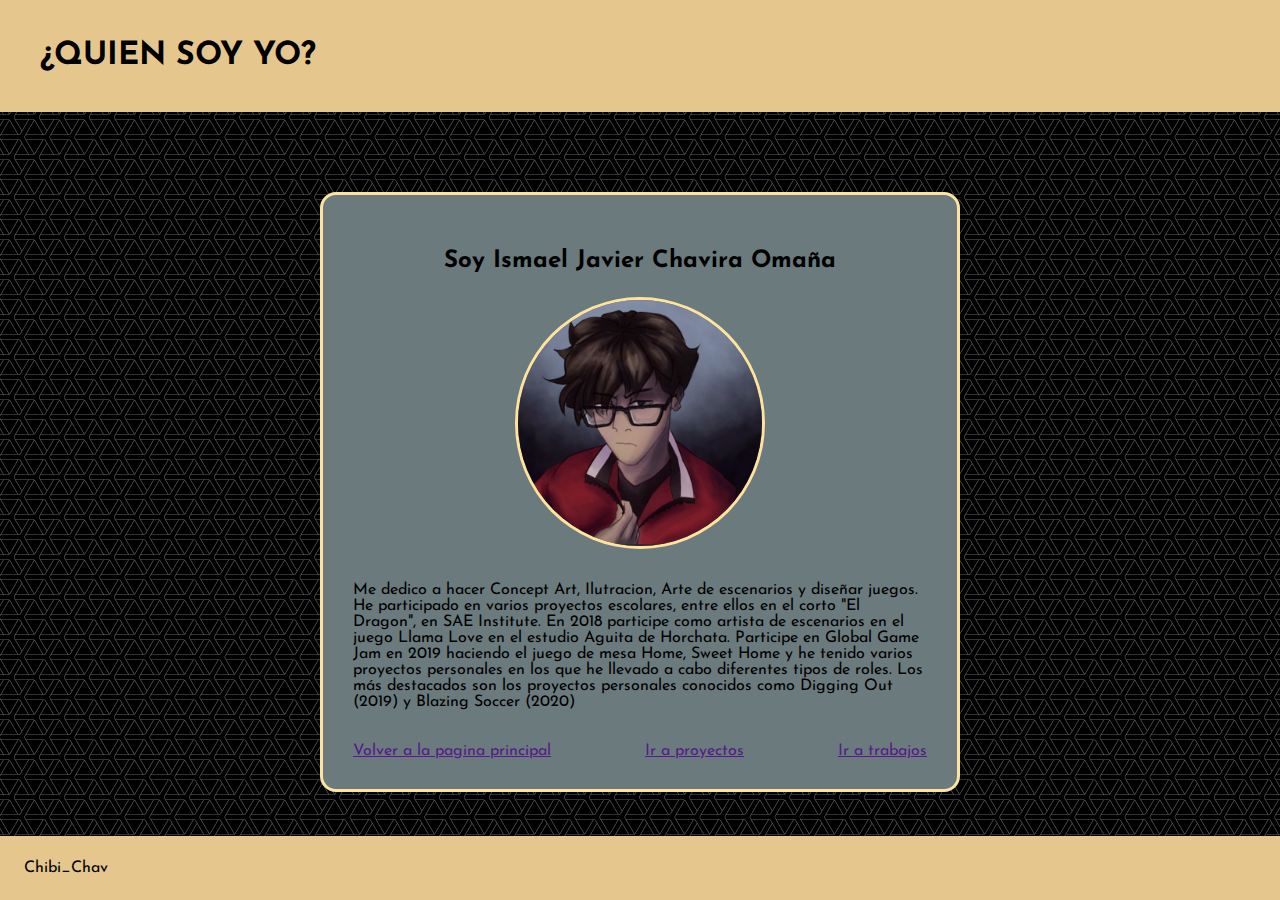
==== About/about.html @ 1c0afbbc "initialize repo" ====
<!DOCTYPE html>
<html lang="es">

<head>
    <meta charset="UTF-8" />
    <link href="https://fonts.googleapis.com/css2?family=Josefin+Sans:wght@300&display=swap" rel="stylesheet">
    <link rel="stylesheet" href="about_style.css" />
    <script src="index.js"></script>
    <title>About</title>
</head>

<body>
    <header class="home-header">
        <div>
            <h1>¿QUIEN SOY YO?</h1>
        </div>
    </header>
    <main>
        <div class="home">
            <section class="about">
                <header class="header-title">
                    <h2>Soy Ismael Javier Chavira Omaña</h2>
                </header>
                <img class="images" width="250px" src="profile_epic.PNG" alt="profile-pic">
                <span class="me-info">
                    <p>
                        Me dedico a hacer Concept Art, Ilutracion, Arte de escenarios y diseñar juegos.

                        He participado en varios proyectos escolares, entre ellos en el corto "El Dragon", en SAE
                        Institute. En 2018 participe como artista de escenarios en el juego Llama Love en el estudio
                        Aguita de Horchata. Participe en Global Game Jam en 2019 haciendo el juego de mesa Home, Sweet
                        Home y he tenido varios proyectos personales en los que he llevado a cabo diferentes tipos de
                        roles. Los más destacados son los proyectos personales conocidos como Digging Out (2019) y
                        Blazing Soccer (2020)
                    </p>
                </span>
                <ul class="page-index">
                    <li><a href="">Volver a la pagina principal</a></li>
                    <li><a href="">Ir a proyectos</a></li>
                    <li><a href="">Ir a trabajos</a></li>
                </ul>
            </section>
        </div>
    </main>
    <footer class="info">
        <div id="footer">
            <p>Chibi_Chav</p>
        </div>
    </footer>
</body>

</html>
---- About/about_style.css ----
*{
    box-sizing: border-box;
    margin: 0;
}
body{
    min-height: 100vh;
    display: flex;
    flex-direction: column;
    background-image: url(webb-dark.png);
    color: black;
    margin: 0;
    font-family: 'Josefin Sans', sans-serif;
}
:root{
    --bg-01: #e5c78e;
    --bg-02: #6b7a7c;
    --rc-03: #ffe39d;
    --fg: #000;
    --hl: #91dcd8;
    --danger: red;

    --mu-01: 80px;
    --mu-02: 24px;
    --pd-01: 500px;
    --pd-02: 600px;

    --rd-01: 16px;
    --rd-02: 50%;
}
main{
    flex-grow: 1;
}
.home{
    display: flex;
    flex-flow: row;
    margin-top: var(--mu-01);
}
.home-header{
    background-color: var(--bg-01);
    padding: 40px;
}
.about{
    background-color: var(--bg-02);

    display: flex;
    flex-flow: column;

    margin-left: auto;
    margin-right: auto;
    padding: 30px;

    width: 50%;
    height: var(--pd-02);

    border-style: solid;
    border-radius: var(--rd-01);
    border-color: var(--rc-03);
}
.header-title{
    margin: var(--mu-02);

    display: flex;
    justify-content: center;
    align-items: center;
}
.images{
    margin: auto;
    margin-top: 0;
    margin-bottom: 0;

    display: flex;
    justify-content: center;
    align-items: center;

    border-style: solid;
    border-radius: var(--rd-02);
    border-color: var(--rc-03);
}
.me-info{
    margin: auto;

    display: flex;
    justify-content: center;
    align-items: center;
}
.info{
    background-color: var(--bg-01);
}
#footer{
    padding: var(--mu-02);
}
.page-index{
    display: flex;
    justify-content: space-between;
    align-items: center;

    padding: 0;

    list-style: none;
}
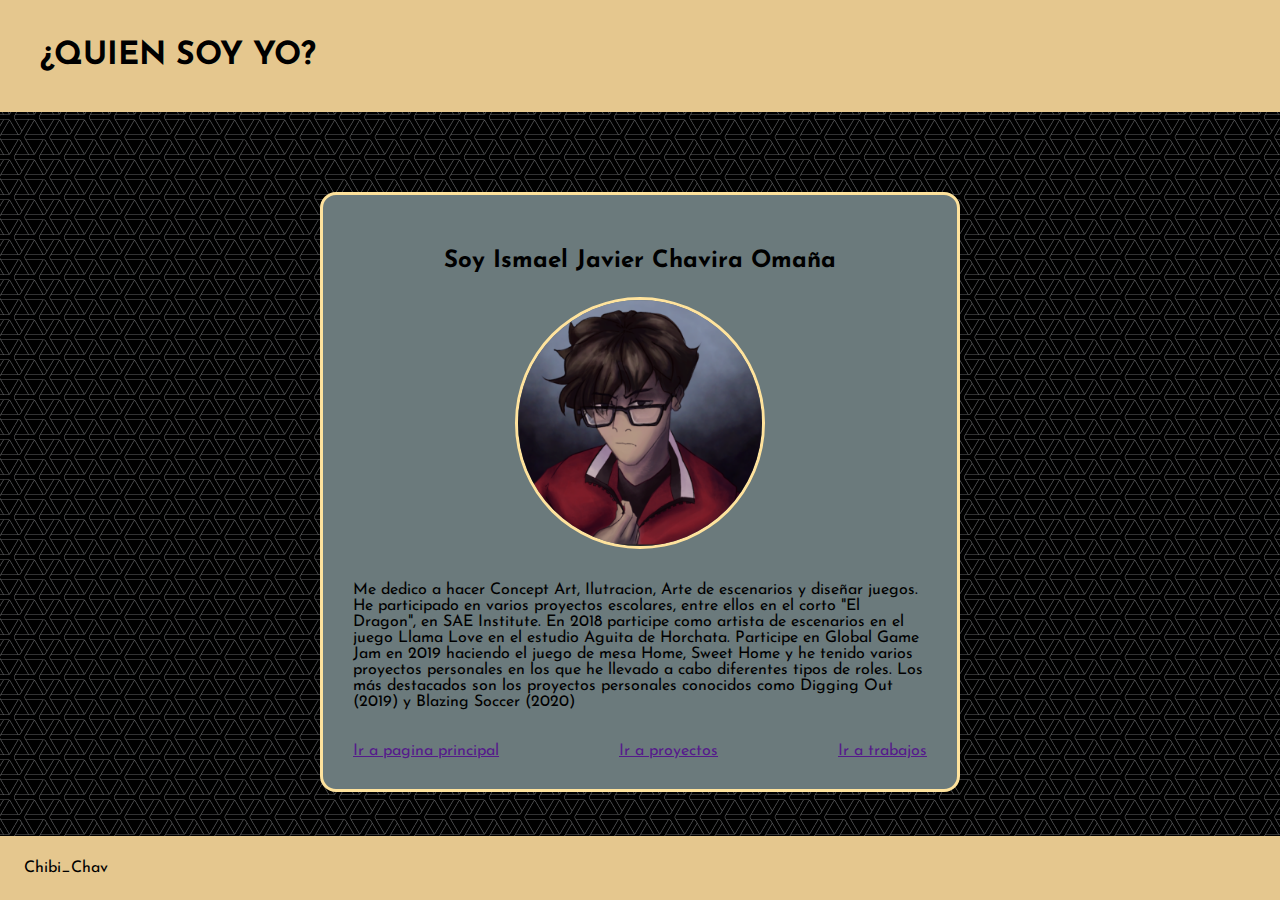
==== commit e74c75b5: "initialize repo" ====
--- a/About/about.html
+++ b/About/about.html
@@ -16,7 +16,7 @@
         </div>
     </header>
     <main>
-        <div class="home">
+        <div class="about-me">
             <section class="about">
                 <header class="header-title">
                     <h2>Soy Ismael Javier Chavira Omaña</h2>
@@ -35,7 +35,7 @@
                     </p>
                 </span>
                 <ul class="page-index">
-                    <li><a href="">Volver a la pagina principal</a></li>
+                    <li><a href="">Ir a pagina principal</a></li>
                     <li><a href="">Ir a proyectos</a></li>
                     <li><a href="">Ir a trabajos</a></li>
                 </ul>
--- a/About/about_style.css
+++ b/About/about_style.css
@@ -30,7 +30,7 @@
 main{
     flex-grow: 1;
 }
-.home{
+.about-me{
     display: flex;
     flex-flow: row;
     margin-top: var(--mu-01);
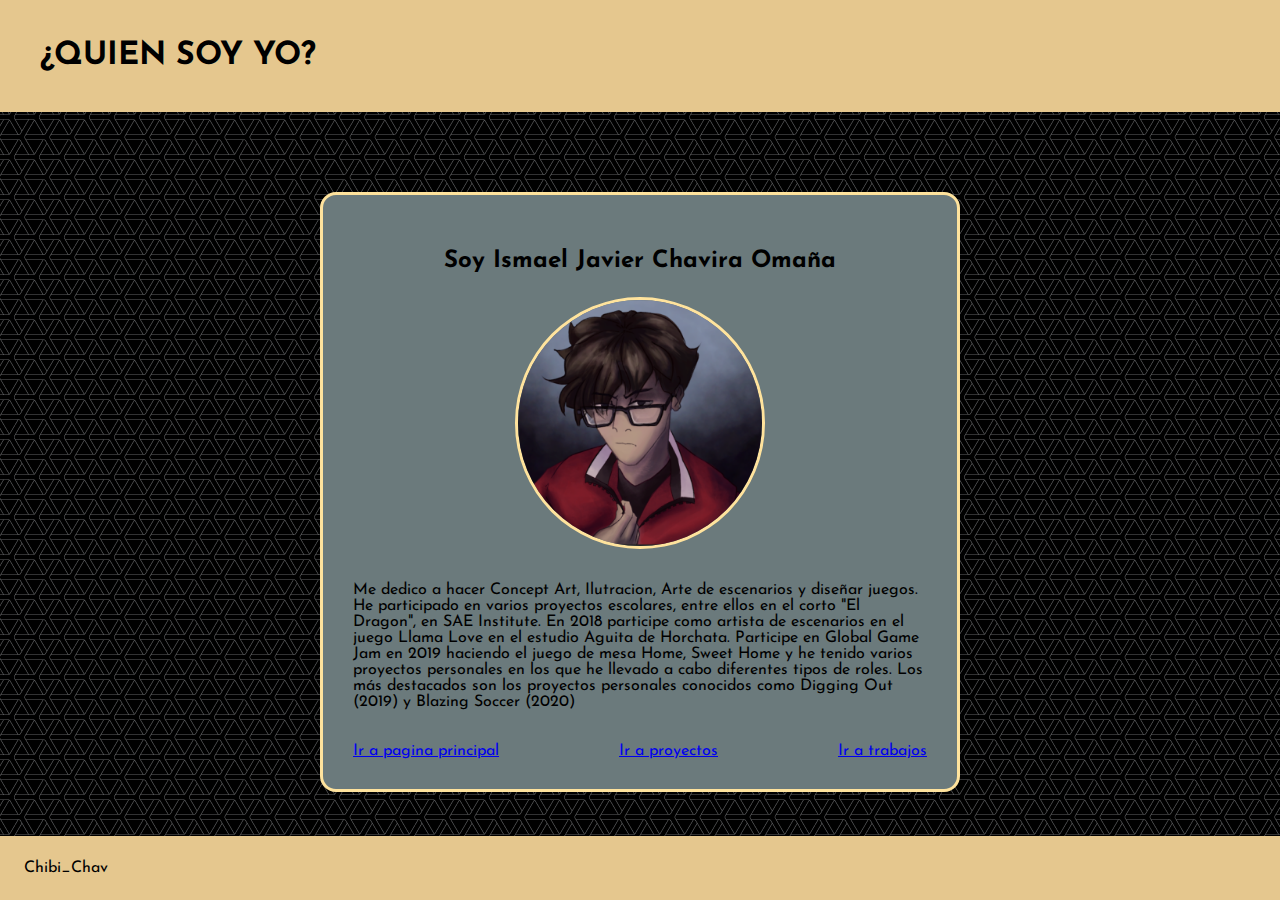
==== commit 3b80b6f5: "initialize repo" ====
--- a/About/about.html
+++ b/About/about.html
@@ -35,9 +35,9 @@
                     </p>
                 </span>
                 <ul class="page-index">
-                    <li><a href="">Ir a pagina principal</a></li>
-                    <li><a href="">Ir a proyectos</a></li>
-                    <li><a href="">Ir a trabajos</a></li>
+                    <li><a href="../index.html">Ir a pagina principal</a></li>
+                    <li><a href="../projects/project.html">Ir a proyectos</a></li>
+                    <li><a href="../works/works.html">Ir a trabajos</a></li>
                 </ul>
             </section>
         </div>
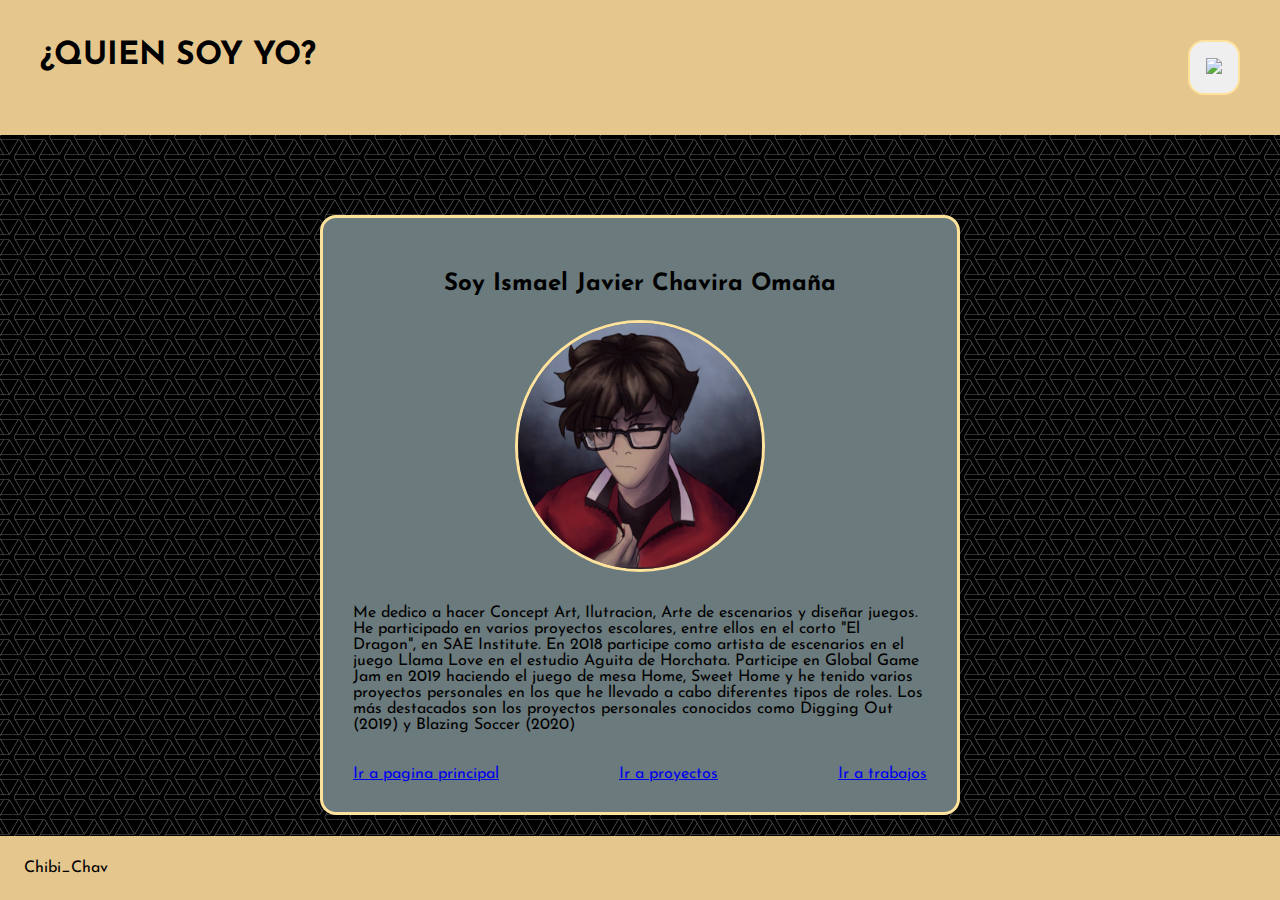
==== commit 851d1230: "javascript final version" ====
--- a/About/about.html
+++ b/About/about.html
@@ -5,15 +5,16 @@
     <meta charset="UTF-8" />
     <link href="https://fonts.googleapis.com/css2?family=Josefin+Sans:wght@300&display=swap" rel="stylesheet">
     <link rel="stylesheet" href="about_style.css" />
-    <script src="index.js"></script>
+    <script src="about.js"></script>
     <title>About</title>
 </head>
 
-<body>
+<body id="app">
     <header class="home-header">
         <div>
             <h1>¿QUIEN SOY YO?</h1>
         </div>
+        <button id="light-mode"><img width="25px" src="./turn_on_off.png"></button>
     </header>
     <main>
         <div class="about-me">
--- a/About/about_style.css
+++ b/About/about_style.css
@@ -1,15 +1,6 @@
 *{
     box-sizing: border-box;
     margin: 0;
-}
-body{
-    min-height: 100vh;
-    display: flex;
-    flex-direction: column;
-    background-image: url(webb-dark.png);
-    color: black;
-    margin: 0;
-    font-family: 'Josefin Sans', sans-serif;
 }
 :root{
     --bg-01: #e5c78e;
@@ -21,23 +12,57 @@
 
     --mu-01: 80px;
     --mu-02: 24px;
+    --mu-03: 16px;
     --pd-01: 500px;
     --pd-02: 600px;
+    --pd-03: 24px;
+    --pd-04: 16px;
 
     --rd-01: 16px;
     --rd-02: 50%;
+}
+body.-light{
+    --bg-01: #e5c78e;
+    --bg-02: #c5dadd;
+    --rc-03: #50462e;
+    background-image: url(webb-light.png);
+    --lt-01: black;
+}
+body{
+    min-height: 100vh;
+    display: flex;
+    flex-direction: column;
+    background-image: url(webb-dark.png);
+    color: black;
+    margin: 0;
+    font-family: 'Josefin Sans', sans-serif;
 }
 main{
     flex-grow: 1;
 }
 .about-me{
     display: flex;
-    flex-flow: row;
+    flex-flow: column;
     margin-top: var(--mu-01);
 }
 .home-header{
     background-color: var(--bg-01);
     padding: 40px;
+
+    display: flex;
+    justify-content: space-between;
+}
+button{
+    padding: var(--pd-04);
+    border-color: var(--rc-03);
+
+    border-style: solid;
+    border-radius: var(--rd-01);
+    cursor: pointer;
+    transition: 0.7s ease all;
+}
+button:hover{
+    background-color: var(--bg-01);
 }
 .about{
     background-color: var(--bg-02);
@@ -76,6 +101,16 @@
     border-radius: var(--rd-02);
     border-color: var(--rc-03);
 }
+input{
+    border: 2px solid var(--fg);
+
+    padding: var(--pd-03);
+    margin-left: 10px;
+    margin-right: auto;
+    margin-top: 30px;
+
+    font-size: 1em;
+}
 .me-info{
     margin: auto;
 
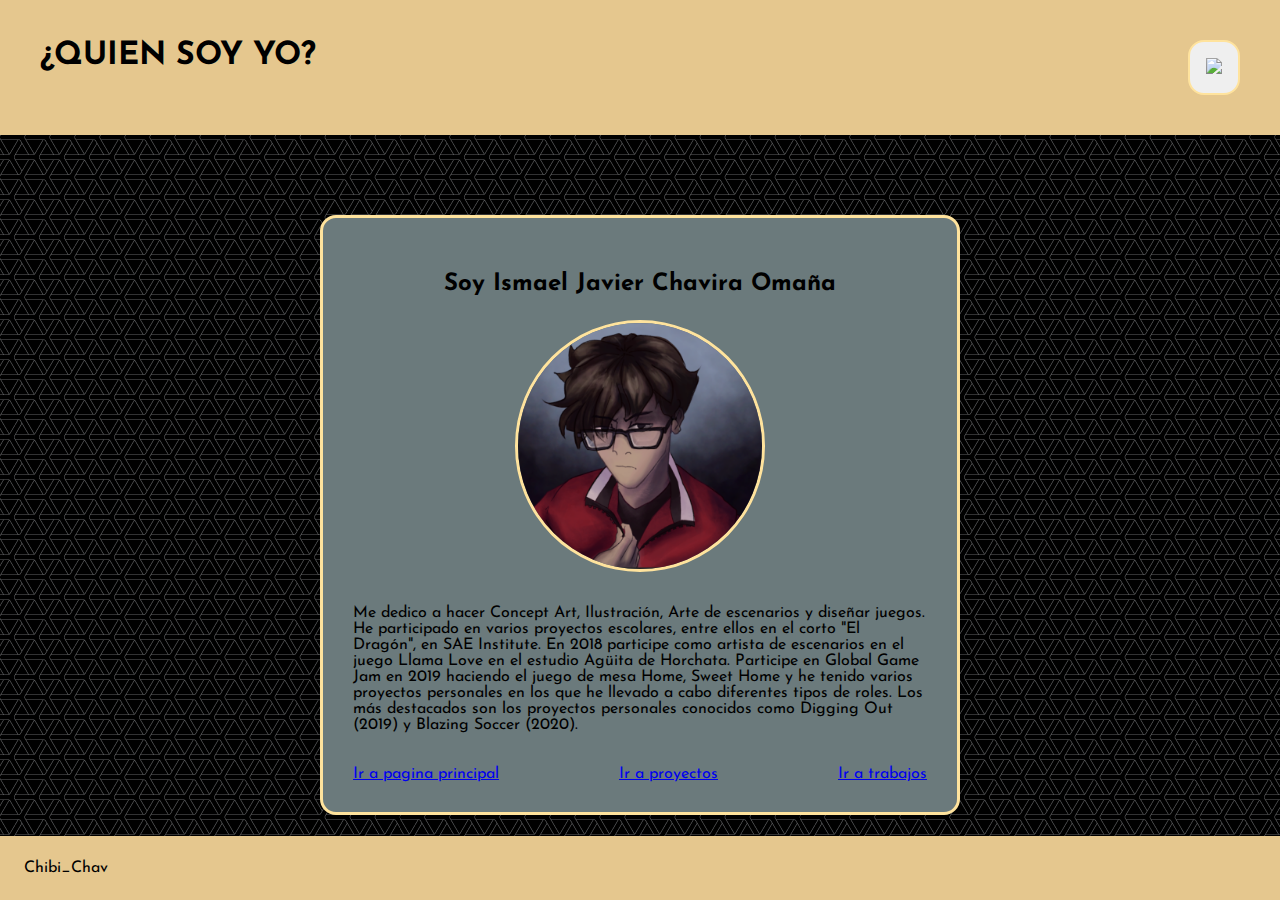
==== commit 752c964e: "ortographic update" ====
--- a/About/about.html
+++ b/About/about.html
@@ -25,14 +25,14 @@
                 <img class="images" width="250px" src="profile_epic.PNG" alt="profile-pic">
                 <span class="me-info">
                     <p>
-                        Me dedico a hacer Concept Art, Ilutracion, Arte de escenarios y diseñar juegos.
+                        Me dedico a hacer Concept Art, Ilustración, Arte de escenarios y diseñar juegos.
 
-                        He participado en varios proyectos escolares, entre ellos en el corto "El Dragon", en SAE
+                        He participado en varios proyectos escolares, entre ellos en el corto "El Dragón", en SAE
                         Institute. En 2018 participe como artista de escenarios en el juego Llama Love en el estudio
-                        Aguita de Horchata. Participe en Global Game Jam en 2019 haciendo el juego de mesa Home, Sweet
+                        Agüita de Horchata. Participe en Global Game Jam en 2019 haciendo el juego de mesa Home, Sweet
                         Home y he tenido varios proyectos personales en los que he llevado a cabo diferentes tipos de
                         roles. Los más destacados son los proyectos personales conocidos como Digging Out (2019) y
-                        Blazing Soccer (2020)
+                        Blazing Soccer (2020).
                     </p>
                 </span>
                 <ul class="page-index">
